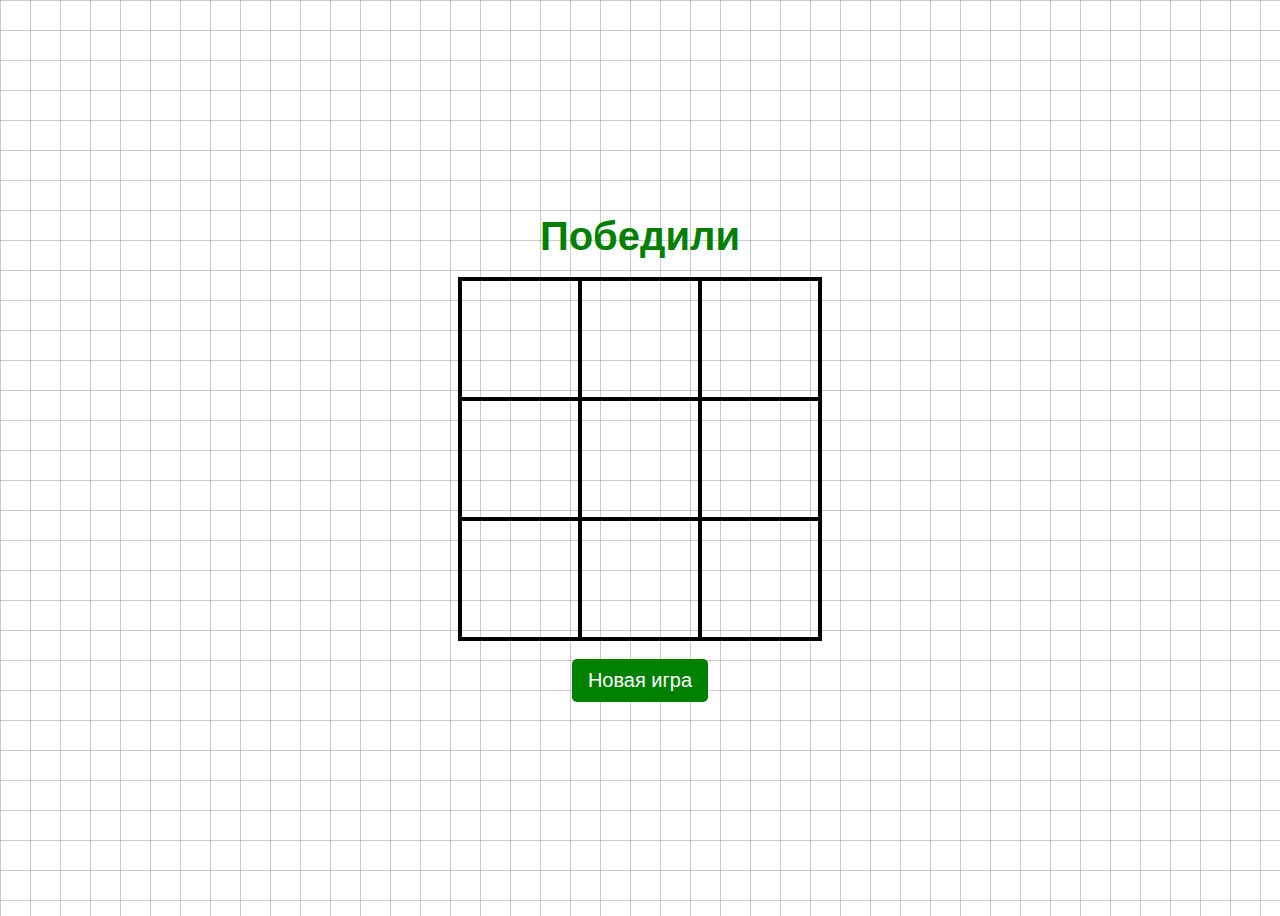
==== lecture1/index.html @ 31655dde "Промежуточный коммит. Объяснение методов массивов" ====
<!DOCTYPE html>
<html lang="ru">

<head>
    <meta charset="UTF-8">
    <meta name="viewport" content="width=device-width, initial-scale=1.0">
    <link rel="stylesheet" href="style.css">
    <title>Крестики-нолики</title>
</head>

<body>
    <div class="res">Победили</div>
    <div class="game"> <!-- .game + enter - создаётся div с классом game -->
        <div class="field"> <!-- .field*9 создалось 9 div-ов с классом field -->
            <!-- <svg class="circle">  r - радиус; cx - смещение по оси x; cy - смещение по оси y; stroke - граница (рамка) 
                <circle r="45" cx="58" cy="58" 
                stroke="blue" stroke-width="10" 
                fill="none"/>
            </svg> -->
            <!-- <svg class="cross">
                <line class="first" 
                x1="15" y1="15"
                x2="105" y2="105"
                stroke="red"
                stroke-width="10" 
                stroke-linecap="round"/> stroke-linecap - скругляет концы линии

                <line class="second" 
                x1="105" y1="15"
                x2="15" y2="105"
                stroke="red"
                stroke-width="10" 
                stroke-linecap="round"/>
            </svg> -->
        </div>
        <div class="field"></div>
        <div class="field"></div>
        <div class="field"></div>
        <div class="field"></div>
        <div class="field"></div>
        <div class="field"></div>
        <div class="field"></div>
        <div class="field"></div>
    </div>
    <button class="new-game">Новая игра</button>
</body>
<script src="index.js"></script>
</html>
---- lecture1/style.css ----
* {
    box-sizing: border-box;
    /* указывает браузеру учитывать любые границы и отступы в указанной ширине и высоте объекта,
       то есть, например, мы указали width 100 и padding 20 => ширина объекта равна 60,
       а границы слева и справа по 20 */
}

body {
    height: 100vh;
    /* vh - высота экрана пользователя (в нашем случае 100% высоты экрана пользователя)*/
    display: flex;
    flex-direction: column;
    justify-content: center;
    align-items: center;
    background: linear-gradient(rgba(0, 0, 0, 0.4), transparent 1px),
        linear-gradient(90deg, rgba(0, 0, 0, 0.4), transparent 1px);
    /* реализация тетрадного листка */
    background-size: 30px 30px;
    /* ширина и высота клеточек */
    row-gap: 20px;
}

.res {
    color: green;
    font-weight: bold;
    font-size: 40px;
    /* правильнее в rem или em. 1 rem = 16px*/
    font-family: 'Gill Sans', 'Gill Sans MT', Calibri, 'Trebuchet MS', sans-serif;
}

.game {
    width: 360px;
    height: 360px;
    display: flex;
    flex-wrap: wrap;
    outline: 2px solid #000;
}

.field {
    width: 120px;
    height: 120px;
    border: 2px solid #000;
    cursor: pointer;
}

.new-game {
    border: None;
    color: #fff;
    background: green;
    padding: 10px 16px;
    font-size: 20px;
    border-radius: 5px;
    cursor: pointer;
}

.circle {
    width: 100%;
    height: 100%;
    stroke-dasharray: 283;
    /* stroke-dasharray - контролирует отрисовку штриха окружности (283 полная окружность) */
    stroke-dashoffset: 283;
    /* stroke-dashoffset - смещение вектора svg */
    animation: draw 0.6s forwards;
    /* анимация сработала и осталась в положении конца анимации */
}

.first, .second {
    stroke-dasharray: 128;
    stroke-dashoffset: 128;
}

.first {
    animation: draw 0.6s forwards;
}

.second {
    animation: draw 0.6s 0.6s forwards;
}

@keyframes draw {
    /* keyframes - объявление анимации; draw - анимация, которую объявляем */
    100% {
        stroke-dashoffset: 0;
    }
}
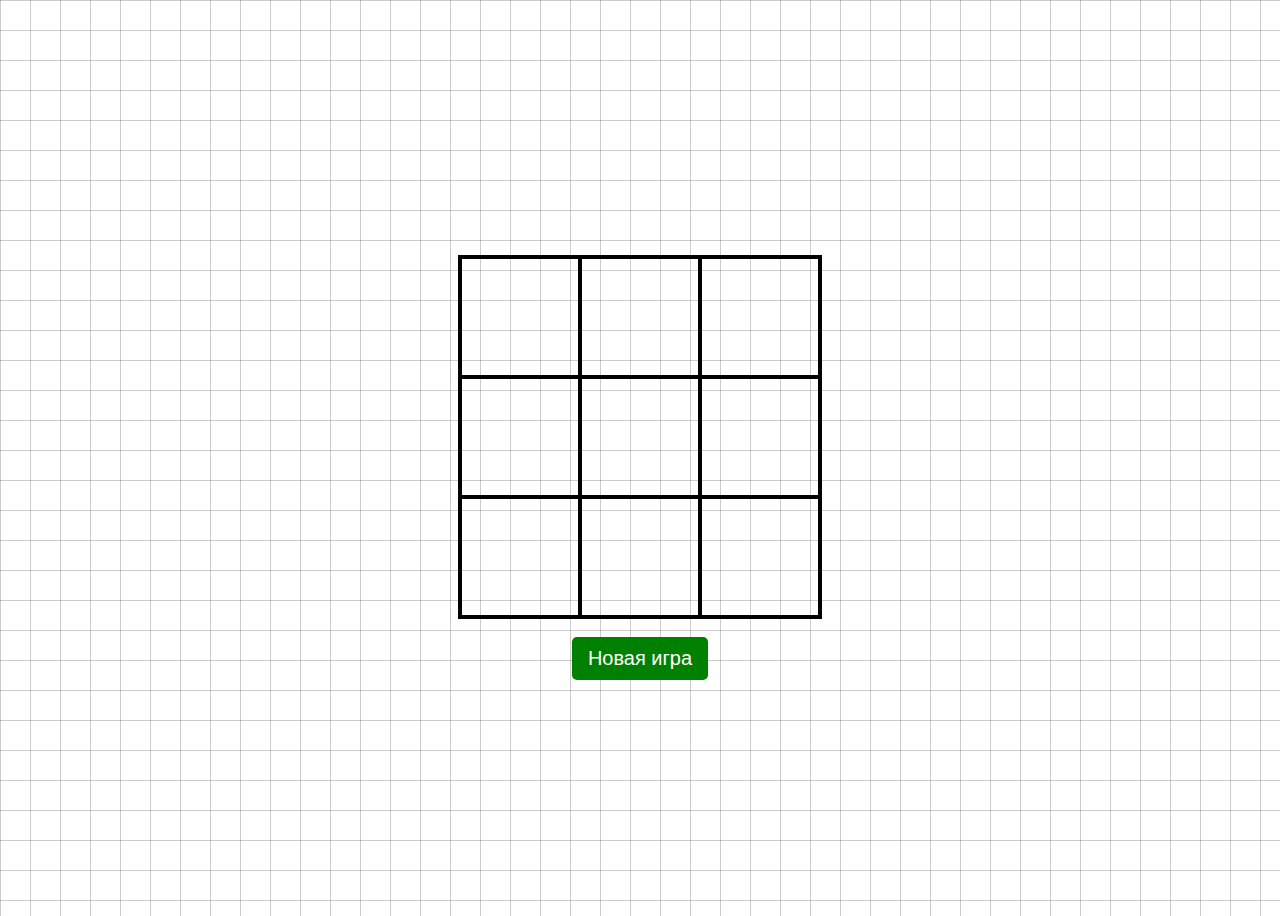
==== commit 4e2b61a3: "Крестики-нолики переписал" ====
--- a/lecture1/index.html
+++ b/lecture1/index.html
@@ -9,7 +9,7 @@
 </head>
 
 <body>
-    <div class="res">Победили</div>
+    <div class="res"></div>
     <div class="game"> <!-- .game + enter - создаётся div с классом game -->
         <div class="field"> <!-- .field*9 создалось 9 div-ов с классом field -->
             <!-- <svg class="circle">  r - радиус; cx - смещение по оси x; cy - смещение по оси y; stroke - граница (рамка) 
--- a/lecture1/style.css
+++ b/lecture1/style.css
@@ -43,6 +43,10 @@
     cursor: pointer;
 }
 
+.field.active {
+    background: rgba(0, 255, 0, 0.5); /* подсветка выигрышной комбинации */
+}
+
 .new-game {
     border: None;
     color: #fff;
